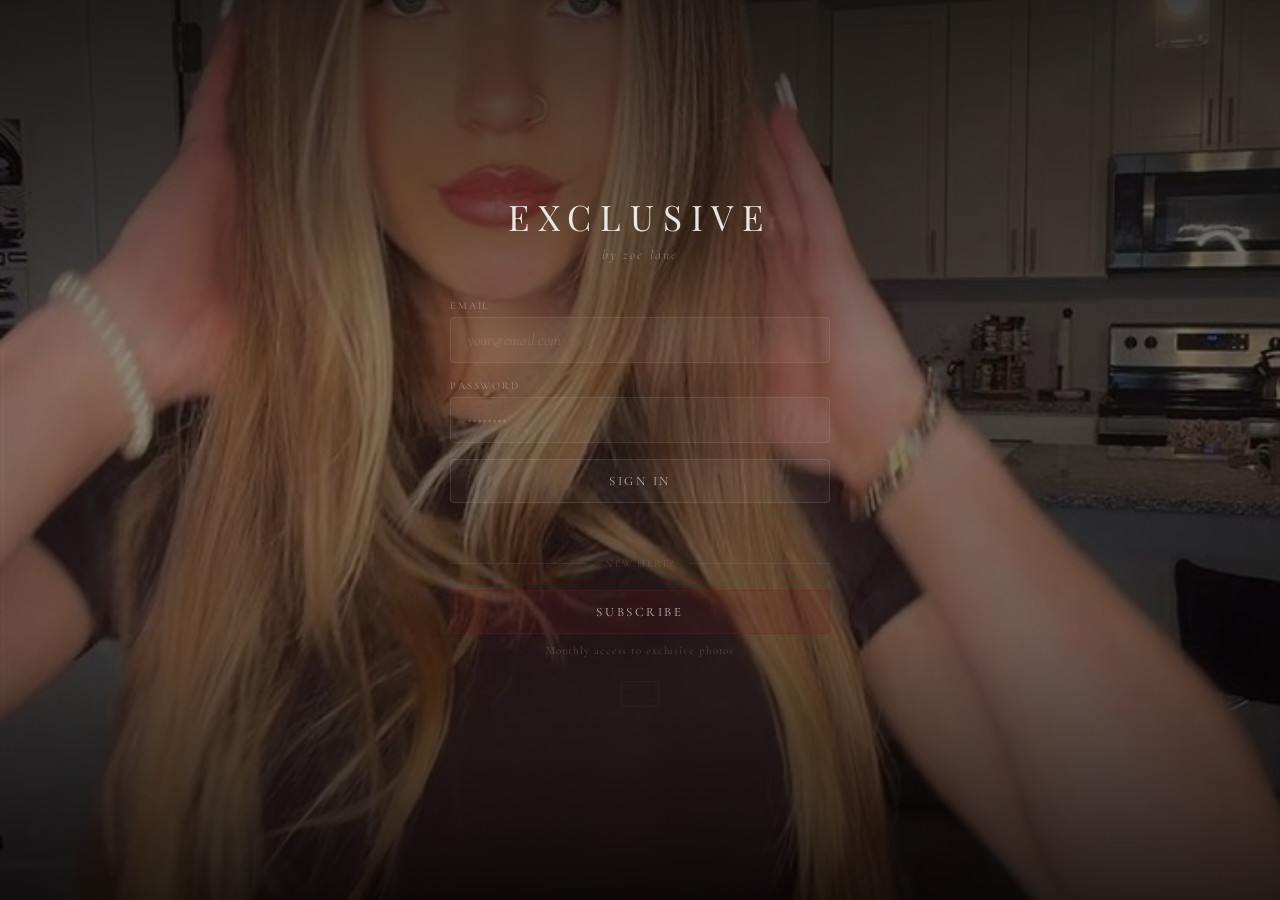
==== account.html @ 6de3ba92 "Initial commit: exclusive photo/video subscription site" ====
<!DOCTYPE html>
<html lang="en">
<head>
  <meta charset="UTF-8">
  <meta name="viewport" content="width=device-width, initial-scale=1.0">
  <meta name="theme-color" content="#020000">
  <title>Account · Zoe Lane Exclusive</title>
  <link rel="stylesheet" href="assets/css/styles.css">
</head>
<body class="inner-page">

  <nav class="page-nav">
    <a class="nav-brand" href="gallery.html">Exclusive</a>
    <div class="nav-links">
      <a href="gallery.html">Photos</a>
      <a href="premium.html">Videos</a>
      <a class="active" href="account.html">Account</a>
      <a class="logout-link" href="#" onclick="logout(); return false;">Logout</a>
    </div>
  </nav>

  <main class="main">
    <h1 class="section-title">Account</h1>
    <p class="section-sub">manage your subscription</p>

    <div class="account-card">
      <h2>Membership</h2>

      <div class="account-row">
        <span class="account-label">Status</span>
        <span class="account-value" id="statusVal">Active</span>
      </div>

      <div class="account-row">
        <span class="account-label">Tier</span>
        <span id="tierVal"></span>
      </div>

      <div class="account-row">
        <span class="account-label">Access</span>
        <span class="account-value" id="accessVal"></span>
      </div>
    </div>

    <!-- Upgrade CTA for photo-only subs -->
    <div id="upgradeSection" style="text-align:center; margin-top:36px; display:none;">
      <button class="btn btn-accent btn-small" onclick="upgradeToPremium()">Upgrade to Premium</button>
      <p style="margin-top:8px; font-size:.7rem; color:rgba(255,255,255,.2);">Unlock exclusive video content</p>
    </div>

    <!-- Manage subscription -->
    <div style="text-align:center; margin-top:36px;">
      <button class="btn btn-small" onclick="manageSubscription()">Manage Subscription</button>
    </div>

    <!-- Danger zone -->
    <div style="text-align:center; margin-top:48px;">
      <button class="btn btn-small" style="color:rgba(120,25,35,.5); border-color:rgba(120,25,35,.15);" onclick="logout()">Sign Out</button>
    </div>
  </main>

  <footer class="site-footer">
    &copy; 2026 Zoe Lane · Exclusive
  </footer>

  <script src="assets/js/auth.js"></script>
  <script src="assets/js/stripe.js"></script>
  <script>
    if (!requireAuth()) throw new Error('Not authenticated');

    const tier = getUserTier();
    const tierEl = document.getElementById('tierVal');
    const accessEl = document.getElementById('accessVal');
    const upgradeSection = document.getElementById('upgradeSection');

    if (tier === 'admin') {
      tierEl.innerHTML = '<span class="tier-badge tier-premium">Admin</span>';
      accessEl.textContent = 'Photos + Videos (full access)';
    } else if (tier === 'premium') {
      tierEl.innerHTML = '<span class="tier-badge tier-premium">Premium</span>';
      accessEl.textContent = 'Photos + Videos';
    } else {
      tierEl.innerHTML = '<span class="tier-badge tier-photos">Photos</span>';
      accessEl.textContent = 'Exclusive Photos';
      upgradeSection.style.display = '';
    }
  </script>

</body>
</html>
---- assets/css/styles.css ----
/* ══════════════════════════════════════════
   ZOE LANE EXCLUSIVE – THEME
   Dark aesthetic · Icecap glow · Wine-red accents
   Matches art site styling
   ══════════════════════════════════════════ */
@import url('https://fonts.googleapis.com/css2?family=Cormorant+Garamond:ital,wght@0,300;0,400;1,300;1,400&family=Playfair+Display:ital,wght@0,400;0,700;1,400&display=swap');

/* ── Reset ───────────────────────────────── */
*, *::before, *::after { margin:0; padding:0; box-sizing:border-box; }
html { font-size:16px; scroll-behavior:smooth; -webkit-text-size-adjust:100%; }

/* ── Body / Background ───────────────────── */
body {
  font-family: 'Cormorant Garamond', Georgia, serif;
  background: #020000;
  color: #fff;
  min-height: 100vh;
  overflow-x: hidden;
  -webkit-tap-highlight-color: transparent;
}

a { color: rgba(180,220,240,.5); text-decoration:none; transition:color .3s; }
a:hover { color: rgba(180,220,240,.8); }
img { display:block; max-width:100%; }

/* ══════════════════════════════════════════
   LOGIN PAGE
   ══════════════════════════════════════════ */

/* ── Slideshow background ─────────────────── */
.login-bg {
  position: fixed;
  inset: 0;
  z-index: 0;
}
.login-bg img {
  position: absolute;
  inset: 0;
  width: 100%;
  height: 100%;
  object-fit: cover;
  opacity: 0;
  transition: opacity 1.8s ease;
}
.login-bg img.active { opacity: 1; }

/* Dark overlay */
.login-overlay {
  position: fixed;
  inset: 0;
  z-index: 1;
  background:
    linear-gradient(180deg,
      rgba(2,0,0,.75) 0%,
      rgba(2,0,0,.45) 40%,
      rgba(2,0,0,.55) 70%,
      rgba(2,0,0,.85) 100%),
    radial-gradient(800px 400px at 50% -60px,
      rgba(180,220,240,.06) 0%,
      transparent 60%);
}

/* ── Login card ──────────────────────────── */
.login-wrap {
  position: relative;
  z-index: 2;
  display: flex;
  flex-direction: column;
  align-items: center;
  justify-content: center;
  min-height: 100vh;
  padding: 24px;
}

.login-card {
  width: 100%;
  max-width: 380px;
  text-align: center;
}

.login-card h1 {
  font-family: 'Playfair Display', serif;
  font-size: 2.2rem;
  font-weight: 400;
  letter-spacing: .25em;
  text-transform: uppercase;
  color: rgba(255,255,255,.88);
  margin-bottom: 6px;
}

.login-card .tagline {
  font-size: .85rem;
  letter-spacing: .15em;
  color: rgba(255,255,255,.3);
  margin-bottom: 36px;
  text-transform: lowercase;
  font-style: italic;
}

.login-form {
  display: flex;
  flex-direction: column;
  gap: 16px;
  margin-bottom: 20px;
}

.login-form label {
  display: block;
  font-size: .65rem;
  letter-spacing: .18em;
  text-transform: uppercase;
  color: rgba(255,255,255,.35);
  margin-bottom: 5px;
  text-align: left;
}

.login-form input {
  width: 100%;
  padding: 12px 16px;
  font-family: 'Cormorant Garamond', Georgia, serif;
  font-size: 1rem;
  color: rgba(255,255,255,.85);
  background: rgba(255,255,255,.04);
  border: 1px solid rgba(255,255,255,.08);
  border-radius: 4px;
  outline: none;
  transition: border-color .3s, background .3s;
}
.login-form input:focus {
  border-color: rgba(180,220,240,.25);
  background: rgba(255,255,255,.07);
}
.login-form input::placeholder {
  color: rgba(255,255,255,.15);
  font-style: italic;
}

.btn {
  display: inline-block;
  padding: 13px 40px;
  font-family: 'Cormorant Garamond', Georgia, serif;
  font-size: .8rem;
  letter-spacing: .2em;
  text-transform: uppercase;
  color: rgba(255,255,255,.65);
  background: rgba(255,255,255,.04);
  border: 1px solid rgba(255,255,255,.1);
  border-radius: 4px;
  cursor: pointer;
  transition: all .3s;
  text-align: center;
  width: 100%;
}
.btn:hover {
  color: #fff;
  background: rgba(180,220,240,.08);
  border-color: rgba(180,220,240,.2);
}
.btn:active { opacity:.7; }

.btn-accent {
  background: rgba(120,25,35,.15);
  border-color: rgba(120,25,35,.3);
  color: rgba(255,255,255,.7);
}
.btn-accent:hover {
  background: rgba(120,25,35,.25);
  border-color: rgba(120,25,35,.5);
  color: #fff;
}

.btn-small {
  padding: 8px 20px;
  font-size: .7rem;
  width: auto;
}

.login-divider {
  display: flex;
  align-items: center;
  gap: 14px;
  margin: 20px 0;
  color: rgba(255,255,255,.15);
  font-size: .65rem;
  letter-spacing: .15em;
  text-transform: uppercase;
}
.login-divider::before,
.login-divider::after {
  content: '';
  flex: 1;
  height: 1px;
  background: rgba(255,255,255,.07);
}

.admin-btn {
  margin-top: 24px;
  font-size: .6rem;
  letter-spacing: .12em;
  color: rgba(255,255,255,.1);
  background: transparent;
  border: 1px solid rgba(255,255,255,.03);
  padding: 6px 16px;
  cursor: pointer;
  transition: all .3s;
  font-family: 'Cormorant Garamond', Georgia, serif;
  text-transform: uppercase;
  border-radius: 3px;
}
.admin-btn:hover {
  color: rgba(255,255,255,.25);
  border-color: rgba(255,255,255,.08);
}

.login-error {
  color: rgba(180,60,60,.8);
  font-size: .75rem;
  letter-spacing: .08em;
  min-height: 1.2em;
  margin-top: 4px;
}

/* ══════════════════════════════════════════
   INNER PAGES – NAV
   ══════════════════════════════════════════ */
.page-nav {
  display: flex;
  align-items: center;
  justify-content: space-between;
  padding: 20px 32px;
  border-bottom: 1px solid rgba(255,255,255,.05);
}
.nav-brand {
  font-family: 'Playfair Display', serif;
  font-size: 1.1rem;
  letter-spacing: .2em;
  text-transform: uppercase;
  color: rgba(255,255,255,.7) !important;
}
.nav-links {
  display: flex;
  gap: 24px;
  align-items: center;
}
.nav-links a {
  font-size: .7rem;
  letter-spacing: .15em;
  text-transform: uppercase;
  color: rgba(255,255,255,.35);
}
.nav-links a:hover,
.nav-links a.active { color: rgba(255,255,255,.7); }
.nav-links .logout-link { color: rgba(120,25,35,.5); }
.nav-links .logout-link:hover { color: rgba(120,25,35,.8); }

/* ══════════════════════════════════════════
   INNER BACKGROUND (no slideshow)
   ══════════════════════════════════════════ */
.inner-page body,
body.inner-page {
  background: #020000;
}
body.inner-page::before {
  content: '';
  position: fixed;
  inset: 0;
  z-index: -2;
  background: #020000;
}
body.inner-page::after {
  content: '';
  position: fixed;
  inset: 0;
  z-index: -1;
  pointer-events: none;
  background:
    radial-gradient(800px 400px at 50% -60px,
      rgba(180,220,240,.06) 0%,
      transparent 60%),
    radial-gradient(500px 250px at 50% 105%,
      rgba(120,25,35,.06) 0%,
      transparent 60%);
}

/* ══════════════════════════════════════════
   MAIN CONTENT AREA
   ══════════════════════════════════════════ */
.main {
  max-width: 1100px;
  margin: 0 auto;
  padding: 48px 24px 80px;
}

.section-title {
  font-family: 'Playfair Display', serif;
  font-size: 1.6rem;
  font-weight: 400;
  letter-spacing: .3em;
  text-transform: uppercase;
  color: rgba(255,255,255,.85);
  text-align: center;
  margin-bottom: 8px;
}
.section-sub {
  text-align: center;
  font-size: .8rem;
  color: rgba(255,255,255,.25);
  letter-spacing: .1em;
  font-style: italic;
  margin-bottom: 48px;
}

/* ── Photo Grid ──────────────────────────── */
.photo-grid {
  display: grid;
  grid-template-columns: repeat(auto-fill, minmax(260px, 1fr));
  gap: 18px;
  margin-bottom: 60px;
}
.photo-card {
  position: relative;
  aspect-ratio: 3/4;
  border-radius: 6px;
  overflow: hidden;
  background: rgba(255,255,255,.03);
  border: 1px solid rgba(255,255,255,.05);
  cursor: pointer;
  transition: transform .3s, box-shadow .3s;
}
.photo-card:hover {
  transform: translateY(-3px);
  box-shadow: 0 8px 30px rgba(0,0,0,.4);
}
.photo-card img {
  width: 100%;
  height: 100%;
  object-fit: cover;
}
.photo-card .placeholder {
  width: 100%;
  height: 100%;
  display: flex;
  align-items: center;
  justify-content: center;
  color: rgba(255,255,255,.08);
  font-size: .7rem;
  letter-spacing: .15em;
  text-transform: uppercase;
}
.photo-card .photo-date {
  position: absolute;
  bottom: 0;
  left: 0;
  right: 0;
  padding: 24px 14px 12px;
  background: linear-gradient(transparent, rgba(0,0,0,.7));
  font-size: .65rem;
  letter-spacing: .12em;
  color: rgba(255,255,255,.4);
  text-transform: uppercase;
}

/* ── Photo Lightbox ──────────────────────── */
.lightbox {
  display: none;
  position: fixed;
  inset: 0;
  z-index: 1000;
  background: rgba(0,0,0,.92);
  align-items: center;
  justify-content: center;
  cursor: pointer;
}
.lightbox.active { display: flex; }
.lightbox img {
  max-width: 90vw;
  max-height: 90vh;
  border-radius: 4px;
}
.lightbox-close {
  position: absolute;
  top: 20px;
  right: 24px;
  font-size: 1.5rem;
  color: rgba(255,255,255,.4);
  cursor: pointer;
  background: none;
  border: none;
  font-family: inherit;
  transition: color .3s;
}
.lightbox-close:hover { color: rgba(255,255,255,.7); }

/* ── Video Grid ──────────────────────────── */
.video-grid {
  display: grid;
  grid-template-columns: repeat(auto-fill, minmax(300px, 1fr));
  gap: 20px;
  margin-bottom: 60px;
}
.video-card {
  position: relative;
  aspect-ratio: 16/9;
  border-radius: 6px;
  overflow: hidden;
  background: rgba(255,255,255,.03);
  border: 1px solid rgba(255,255,255,.05);
  cursor: pointer;
  transition: transform .3s, box-shadow .3s;
}
.video-card:hover {
  transform: translateY(-3px);
  box-shadow: 0 8px 30px rgba(0,0,0,.4);
}
.video-card .placeholder {
  width: 100%;
  height: 100%;
  display: flex;
  flex-direction: column;
  align-items: center;
  justify-content: center;
  gap: 8px;
  color: rgba(255,255,255,.08);
  font-size: .7rem;
  letter-spacing: .15em;
  text-transform: uppercase;
}
.video-card .play-icon {
  font-size: 2rem;
  color: rgba(255,255,255,.1);
}
.video-card video {
  width: 100%;
  height: 100%;
  object-fit: cover;
}

/* ── Upgrade Banner ──────────────────────── */
.upgrade-banner {
  text-align: center;
  padding: 40px 24px;
  margin: 40px 0;
  border: 1px solid rgba(120,25,35,.15);
  border-radius: 8px;
  background: rgba(120,25,35,.04);
}
.upgrade-banner h2 {
  font-family: 'Playfair Display', serif;
  font-size: 1.3rem;
  font-weight: 400;
  letter-spacing: .25em;
  text-transform: uppercase;
  color: rgba(255,255,255,.7);
  margin-bottom: 10px;
}
.upgrade-banner p {
  font-size: .8rem;
  color: rgba(255,255,255,.3);
  margin-bottom: 24px;
  letter-spacing: .06em;
}
.price {
  font-family: 'Playfair Display', serif;
  font-size: 2rem;
  color: rgba(255,255,255,.8);
  margin-bottom: 4px;
}
.price-period {
  font-size: .7rem;
  color: rgba(255,255,255,.25);
  letter-spacing: .1em;
  margin-bottom: 24px;
}

/* ── Locked overlay ──────────────────────── */
.locked-overlay {
  position: absolute;
  inset: 0;
  background: rgba(2,0,0,.7);
  backdrop-filter: blur(8px);
  display: flex;
  align-items: center;
  justify-content: center;
  border-radius: 6px;
}
.lock-icon {
  font-size: 1.4rem;
  color: rgba(255,255,255,.12);
}

/* ── Account Page ────────────────────────── */
.account-card {
  max-width: 500px;
  margin: 0 auto;
  padding: 40px;
  border: 1px solid rgba(255,255,255,.05);
  border-radius: 8px;
  background: rgba(255,255,255,.02);
}
.account-card h2 {
  font-family: 'Playfair Display', serif;
  font-size: 1.2rem;
  font-weight: 400;
  letter-spacing: .2em;
  text-transform: uppercase;
  color: rgba(255,255,255,.7);
  margin-bottom: 24px;
}
.account-row {
  display: flex;
  justify-content: space-between;
  align-items: center;
  padding: 14px 0;
  border-bottom: 1px solid rgba(255,255,255,.04);
}
.account-row:last-child { border-bottom: none; }
.account-label {
  font-size: .65rem;
  letter-spacing: .15em;
  text-transform: uppercase;
  color: rgba(255,255,255,.3);
}
.account-value {
  font-size: .9rem;
  color: rgba(255,255,255,.7);
}
.tier-badge {
  display: inline-block;
  padding: 4px 12px;
  border-radius: 3px;
  font-size: .6rem;
  letter-spacing: .15em;
  text-transform: uppercase;
}
.tier-photos {
  background: rgba(180,220,240,.08);
  border: 1px solid rgba(180,220,240,.15);
  color: rgba(180,220,240,.7);
}
.tier-premium {
  background: rgba(120,25,35,.12);
  border: 1px solid rgba(120,25,35,.25);
  color: rgba(200,160,140,.7);
}

/* ── Toast notification ──────────────────── */
.toast {
  position: fixed;
  bottom: 24px;
  left: 50%;
  transform: translateX(-50%) translateY(80px);
  padding: 12px 28px;
  background: rgba(20,20,20,.95);
  border: 1px solid rgba(255,255,255,.08);
  border-radius: 6px;
  font-size: .75rem;
  letter-spacing: .08em;
  color: rgba(255,255,255,.6);
  z-index: 2000;
  transition: transform .4s ease;
  pointer-events: none;
}
.toast.show { transform: translateX(-50%) translateY(0); }

/* ══════════════════════════════════════════
   FOOTER
   ══════════════════════════════════════════ */
.site-footer {
  text-align: center;
  padding: 24px;
  border-top: 1px solid rgba(255,255,255,.04);
  font-size: .65rem;
  letter-spacing: .1em;
  color: rgba(255,255,255,.15);
}

/* ══════════════════════════════════════════
   RESPONSIVE
   ══════════════════════════════════════════ */
@media (max-width: 600px) {
  .login-card h1 { font-size: 1.6rem; letter-spacing: .18em; }
  .page-nav { padding: 14px 16px; }
  .nav-links { gap: 14px; }
  .nav-links a { font-size: .6rem; }
  .main { padding: 32px 16px 60px; }
  .section-title { font-size: 1.2rem; letter-spacing: .2em; }
  .photo-grid { grid-template-columns: repeat(auto-fill, minmax(160px, 1fr)); gap: 10px; }
  .video-grid { grid-template-columns: 1fr; }
  .account-card { padding: 24px 16px; }
}
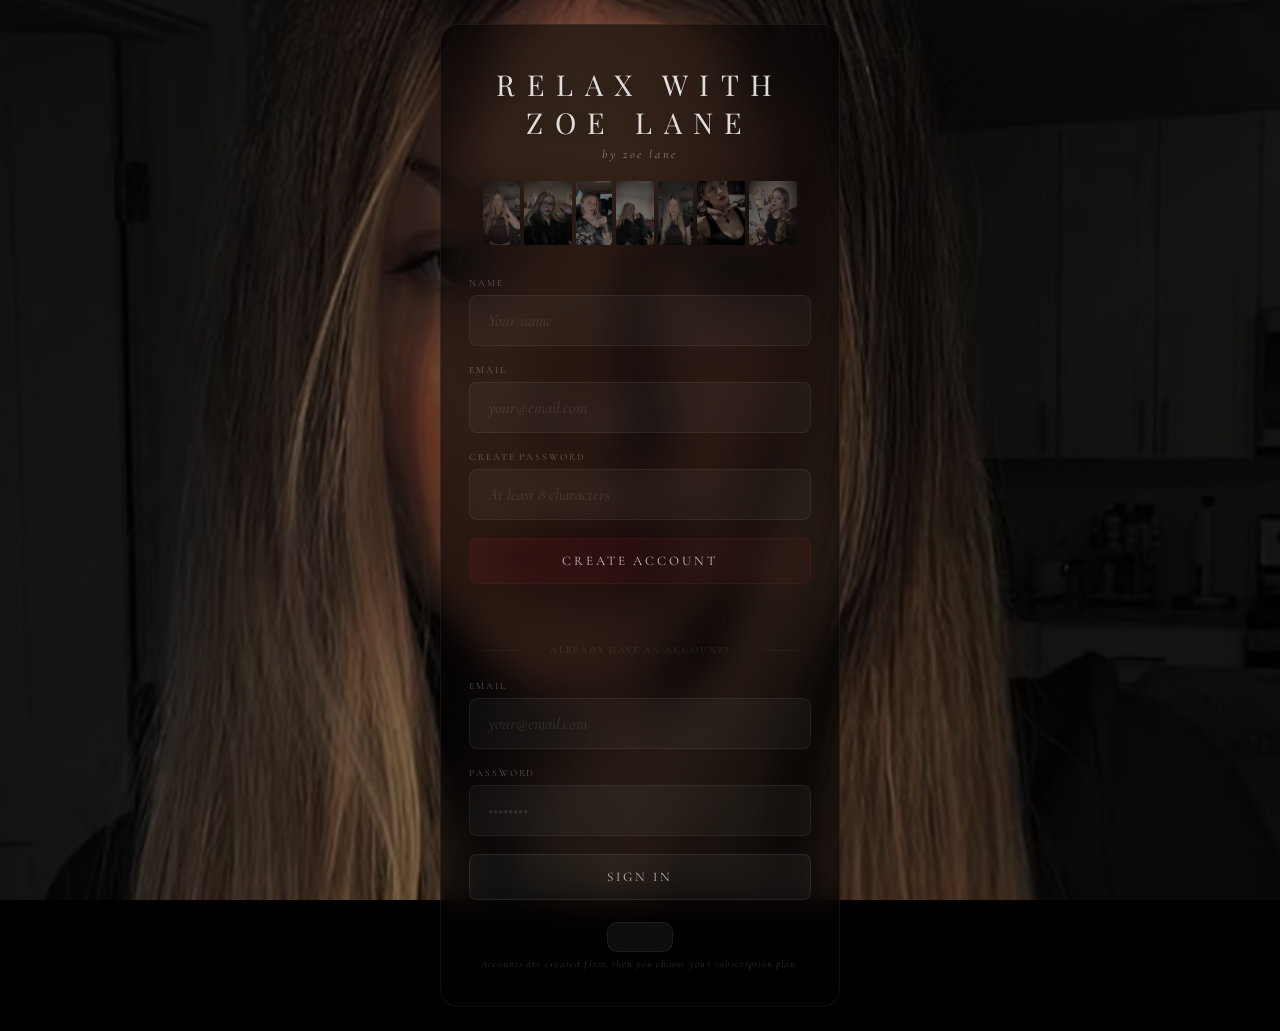
==== commit 7b10c062: "Cloudflare-ready content and routing updates" ====
--- a/account.html
+++ b/account.html
@@ -4,13 +4,13 @@
   <meta charset="UTF-8">
   <meta name="viewport" content="width=device-width, initial-scale=1.0">
   <meta name="theme-color" content="#020000">
-  <title>Account · Zoe Lane Exclusive</title>
+  <title>Account · Relax with Zoe Lane</title>
   <link rel="stylesheet" href="assets/css/styles.css">
 </head>
 <body class="inner-page">
 
   <nav class="page-nav">
-    <a class="nav-brand" href="gallery.html">Exclusive</a>
+    <a class="nav-brand" href="gallery.html">Relax with Zoe Lane</a>
     <div class="nav-links">
       <a href="gallery.html">Photos</a>
       <a href="premium.html">Videos</a>
@@ -44,8 +44,8 @@
 
     <!-- Upgrade CTA for photo-only subs -->
     <div id="upgradeSection" style="text-align:center; margin-top:36px; display:none;">
-      <button class="btn btn-accent btn-small" onclick="upgradeToPremium()">Upgrade to Premium</button>
-      <p style="margin-top:8px; font-size:.7rem; color:rgba(255,255,255,.2);">Unlock exclusive video content</p>
+      <button class="btn btn-accent btn-small" onclick="upgradeToSuperfan()">Upgrade to Superfan</button>
+      <p style="margin-top:8px; font-size:.7rem; color:rgba(255,255,255,.2);">Unlock videos with Superfan access.</p>
     </div>
 
     <!-- Manage subscription -->
@@ -60,30 +60,30 @@
   </main>
 
   <footer class="site-footer">
-    &copy; 2026 Zoe Lane · Exclusive
+    &copy; 2026 Relax with Zoe Lane
   </footer>
 
   <script src="assets/js/auth.js"></script>
   <script src="assets/js/stripe.js"></script>
   <script>
-    if (!requireAuth()) throw new Error('Not authenticated');
+    (async function() {
+    const ok = await requireAuth({ minTier: 'fan' });
+    if (!ok) return;
 
     const tier = getUserTier();
     const tierEl = document.getElementById('tierVal');
     const accessEl = document.getElementById('accessVal');
     const upgradeSection = document.getElementById('upgradeSection');
 
-    if (tier === 'admin') {
-      tierEl.innerHTML = '<span class="tier-badge tier-premium">Admin</span>';
-      accessEl.textContent = 'Photos + Videos (full access)';
-    } else if (tier === 'premium') {
-      tierEl.innerHTML = '<span class="tier-badge tier-premium">Premium</span>';
+    if (tier === 'superfan') {
+      tierEl.innerHTML = '<span class="tier-badge tier-premium">Superfan</span>';
       accessEl.textContent = 'Photos + Videos';
     } else {
-      tierEl.innerHTML = '<span class="tier-badge tier-photos">Photos</span>';
-      accessEl.textContent = 'Exclusive Photos';
+      tierEl.innerHTML = '<span class="tier-badge tier-photos">Fan</span>';
+      accessEl.textContent = 'Photos';
       upgradeSection.style.display = '';
     }
+    })();
   </script>
 
 </body>
--- a/assets/css/styles.css
+++ b/assets/css/styles.css
@@ -1,7 +1,6 @@
 /* ══════════════════════════════════════════
-   ZOE LANE EXCLUSIVE – THEME
-   Dark aesthetic · Icecap glow · Wine-red accents
-   Matches art site styling
+   ZOE LANE EXCLUSIVE – PREMIUM THEME
+   Dark aesthetic · Glass · Cinematic
    ══════════════════════════════════════════ */
 @import url('https://fonts.googleapis.com/css2?family=Cormorant+Garamond:ital,wght@0,300;0,400;1,300;1,400&family=Playfair+Display:ital,wght@0,400;0,700;1,400&display=swap');
 
@@ -9,7 +8,7 @@
 *, *::before, *::after { margin:0; padding:0; box-sizing:border-box; }
 html { font-size:16px; scroll-behavior:smooth; -webkit-text-size-adjust:100%; }
 
-/* ── Body / Background ───────────────────── */
+/* ── Body ────────────────────────────────── */
 body {
   font-family: 'Cormorant Garamond', Georgia, serif;
   background: #020000;
@@ -24,165 +23,206 @@
 img { display:block; max-width:100%; }
 
 /* ══════════════════════════════════════════
-   LOGIN PAGE
+   LOGIN PAGE – FIXED BG + CENTERED CARD
    ══════════════════════════════════════════ */
 
-/* ── Slideshow background ─────────────────── */
+/* ── Fixed background image ──────────────── */
 .login-bg {
   position: fixed;
   inset: 0;
   z-index: 0;
 }
 .login-bg img {
-  position: absolute;
-  inset: 0;
   width: 100%;
   height: 100%;
   object-fit: cover;
-  opacity: 0;
-  transition: opacity 1.8s ease;
-}
-.login-bg img.active { opacity: 1; }
-
-/* Dark overlay */
-.login-overlay {
-  position: fixed;
-  inset: 0;
+  object-position: 48% 25%;
+  filter: brightness(.55) saturate(.85);
+}
+
+/* ── Full-screen centered wrapper ────────── */
+.login-wrapper {
+  position: relative;
   z-index: 1;
-  background:
-    linear-gradient(180deg,
-      rgba(2,0,0,.75) 0%,
-      rgba(2,0,0,.45) 40%,
-      rgba(2,0,0,.55) 70%,
-      rgba(2,0,0,.85) 100%),
-    radial-gradient(800px 400px at 50% -60px,
-      rgba(180,220,240,.06) 0%,
-      transparent 60%);
+  min-height: 100vh;
+  min-height: 100dvh;
+  display: flex;
+  align-items: center;
+  justify-content: center;
+  padding: 24px 16px;
 }
 
 /* ── Login card ──────────────────────────── */
-.login-wrap {
-  position: relative;
-  z-index: 2;
-  display: flex;
-  flex-direction: column;
-  align-items: center;
-  justify-content: center;
-  min-height: 100vh;
-  padding: 24px;
-}
-
 .login-card {
   width: 100%;
-  max-width: 380px;
+  max-width: 400px;
   text-align: center;
-}
-
-.login-card h1 {
+  background: rgba(2, 0, 0, .55);
+  backdrop-filter: blur(18px) saturate(.9);
+  -webkit-backdrop-filter: blur(18px) saturate(.9);
+  border: 1px solid rgba(255,255,255,.06);
+  border-radius: 18px;
+  padding: 40px 28px 36px;
+}
+
+/* ── Title / subtitle ────────────────────── */
+.login-title {
   font-family: 'Playfair Display', serif;
-  font-size: 2.2rem;
+  font-size: 1.8rem;
   font-weight: 400;
-  letter-spacing: .25em;
-  text-transform: uppercase;
-  color: rgba(255,255,255,.88);
-  margin-bottom: 6px;
-}
-
-.login-card .tagline {
-  font-size: .85rem;
-  letter-spacing: .15em;
-  color: rgba(255,255,255,.3);
-  margin-bottom: 36px;
+  letter-spacing: .4em;
+  text-transform: uppercase;
+  color: rgba(255,255,255,.85);
+  text-shadow: 0 2px 20px rgba(0,0,0,.6);
+}
+.login-sub {
+  margin-top: 6px;
+  margin-bottom: 20px;
+  font-size: .75rem;
+  letter-spacing: .22em;
   text-transform: lowercase;
+  color: rgba(255,255,255,.45);
+  text-shadow: 0 1px 10px rgba(0,0,0,.5);
   font-style: italic;
 }
 
+/* ── Photo strip mosaic ──────────────────── */
+.photo-strip {
+  display: flex;
+  justify-content: center;
+  gap: 4px;
+  margin-bottom: 32px;
+  overflow: hidden;
+  border-radius: 6px;
+  height: 64px;
+  mask-image: linear-gradient(90deg, transparent, #000 10%, #000 90%, transparent);
+  -webkit-mask-image: linear-gradient(90deg, transparent, #000 10%, #000 90%, transparent);
+}
+.photo-strip img {
+  height: 100%;
+  width: auto;
+  object-fit: cover;
+  filter: brightness(.5) saturate(.6);
+  transition: filter .4s, transform .4s;
+  border-radius: 3px;
+  flex-shrink: 0;
+}
+.photo-strip img:hover {
+  filter: brightness(.8) saturate(1);
+  transform: scale(1.05);
+}
+
+/* ── Form styles ─────────────────────────── */
 .login-form {
   display: flex;
   flex-direction: column;
-  gap: 16px;
+  gap: 18px;
   margin-bottom: 20px;
+}
+
+.form-field {
+  position: relative;
 }
 
 .login-form label {
   display: block;
-  font-size: .65rem;
-  letter-spacing: .18em;
-  text-transform: uppercase;
-  color: rgba(255,255,255,.35);
-  margin-bottom: 5px;
+  font-size: .6rem;
+  letter-spacing: .2em;
+  text-transform: uppercase;
+  color: rgba(255,255,255,.3);
+  margin-bottom: 6px;
   text-align: left;
 }
 
 .login-form input {
   width: 100%;
-  padding: 12px 16px;
+  padding: 14px 18px;
   font-family: 'Cormorant Garamond', Georgia, serif;
-  font-size: 1rem;
-  color: rgba(255,255,255,.85);
+  font-size: 1.05rem;
+  color: rgba(255,255,255,.88);
+  background: rgba(255,255,255,.03);
+  border: 1px solid rgba(255,255,255,.06);
+  border-radius: 8px;
+  outline: none;
+  transition: border-color .4s, background .4s, box-shadow .4s;
+}
+.login-form input:focus {
+  border-color: rgba(180,220,240,.2);
+  background: rgba(255,255,255,.05);
+  box-shadow: 0 0 20px rgba(180,220,240,.04);
+}
+.login-form input::placeholder {
+  color: rgba(255,255,255,.12);
+  font-style: italic;
+}
+
+/* ── Buttons ─────────────────────────────── */
+.btn {
+  display: inline-block;
+  padding: 14px 40px;
+  font-family: 'Cormorant Garamond', Georgia, serif;
+  font-size: .82rem;
+  letter-spacing: .22em;
+  text-transform: uppercase;
+  color: rgba(255,255,255,.7);
   background: rgba(255,255,255,.04);
   border: 1px solid rgba(255,255,255,.08);
-  border-radius: 4px;
-  outline: none;
-  transition: border-color .3s, background .3s;
-}
-.login-form input:focus {
-  border-color: rgba(180,220,240,.25);
-  background: rgba(255,255,255,.07);
-}
-.login-form input::placeholder {
-  color: rgba(255,255,255,.15);
-  font-style: italic;
-}
-
-.btn {
-  display: inline-block;
-  padding: 13px 40px;
-  font-family: 'Cormorant Garamond', Georgia, serif;
-  font-size: .8rem;
-  letter-spacing: .2em;
-  text-transform: uppercase;
-  color: rgba(255,255,255,.65);
-  background: rgba(255,255,255,.04);
-  border: 1px solid rgba(255,255,255,.1);
-  border-radius: 4px;
+  border-radius: 8px;
   cursor: pointer;
-  transition: all .3s;
+  transition: all .4s;
   text-align: center;
   width: 100%;
+  position: relative;
+  overflow: hidden;
+}
+.btn::after {
+  content: '';
+  position: absolute;
+  inset: 0;
+  background: linear-gradient(135deg, rgba(180,220,240,.06), transparent 50%);
+  opacity: 0;
+  transition: opacity .4s;
 }
 .btn:hover {
   color: #fff;
-  background: rgba(180,220,240,.08);
-  border-color: rgba(180,220,240,.2);
-}
-.btn:active { opacity:.7; }
+  background: rgba(255,255,255,.06);
+  border-color: rgba(180,220,240,.18);
+  box-shadow: 0 4px 20px rgba(180,220,240,.06);
+  transform: translateY(-1px);
+}
+.btn:hover::after { opacity: 1; }
+.btn:active { transform: translateY(0); opacity:.8; }
 
 .btn-accent {
-  background: rgba(120,25,35,.15);
-  border-color: rgba(120,25,35,.3);
-  color: rgba(255,255,255,.7);
+  background: linear-gradient(135deg, rgba(120,25,35,.2), rgba(120,25,35,.1));
+  border-color: rgba(120,25,35,.25);
+  color: rgba(255,255,255,.75);
+}
+.btn-accent::after {
+  background: linear-gradient(135deg, rgba(120,25,35,.12), transparent 50%);
 }
 .btn-accent:hover {
-  background: rgba(120,25,35,.25);
-  border-color: rgba(120,25,35,.5);
+  background: linear-gradient(135deg, rgba(120,25,35,.3), rgba(120,25,35,.15));
+  border-color: rgba(120,25,35,.4);
+  box-shadow: 0 4px 20px rgba(120,25,35,.1);
   color: #fff;
 }
 
 .btn-small {
-  padding: 8px 20px;
+  padding: 10px 24px;
   font-size: .7rem;
   width: auto;
 }
 
+/* ── Divider ─────────────────────────────── */
 .login-divider {
   display: flex;
   align-items: center;
-  gap: 14px;
-  margin: 20px 0;
-  color: rgba(255,255,255,.15);
-  font-size: .65rem;
-  letter-spacing: .15em;
+  gap: 16px;
+  margin: 24px 0;
+  color: rgba(255,255,255,.12);
+  font-size: .6rem;
+  letter-spacing: .18em;
   text-transform: uppercase;
 }
 .login-divider::before,
@@ -190,30 +230,31 @@
   content: '';
   flex: 1;
   height: 1px;
-  background: rgba(255,255,255,.07);
-}
-
+  background: linear-gradient(90deg, transparent, rgba(255,255,255,.06), transparent);
+}
+
+/* ── Admin button (nearly invisible) ─────── */
 .admin-btn {
-  margin-top: 24px;
-  font-size: .6rem;
-  letter-spacing: .12em;
-  color: rgba(255,255,255,.1);
-  background: transparent;
-  border: 1px solid rgba(255,255,255,.03);
-  padding: 6px 16px;
+  margin-top: 28px;
+  font-size: 1.1rem;
+  color: rgba(255,255,255,.25);
+  background: rgba(255,255,255,.04);
+  border: 1px solid rgba(255,255,255,.08);
+  padding: 10px 20px;
+  border-radius: 50%;
   cursor: pointer;
-  transition: all .3s;
+  transition: color .3s, background .3s, border-color .3s;
   font-family: 'Cormorant Garamond', Georgia, serif;
-  text-transform: uppercase;
-  border-radius: 3px;
+  line-height: 1;
 }
 .admin-btn:hover {
-  color: rgba(255,255,255,.25);
-  border-color: rgba(255,255,255,.08);
+  color: rgba(255,255,255,.5);
+  background: rgba(255,255,255,.06);
+  border-color: rgba(255,255,255,.15);
 }
 
 .login-error {
-  color: rgba(180,60,60,.8);
+  color: rgba(180,60,60,.7);
   font-size: .75rem;
   letter-spacing: .08em;
   min-height: 1.2em;
@@ -227,45 +268,66 @@
   display: flex;
   align-items: center;
   justify-content: space-between;
-  padding: 20px 32px;
-  border-bottom: 1px solid rgba(255,255,255,.05);
+  padding: 22px 36px;
+  border-bottom: 1px solid rgba(255,255,255,.04);
+  background: rgba(2,0,0,.6);
+  backdrop-filter: blur(12px);
+  -webkit-backdrop-filter: blur(12px);
+  position: sticky;
+  top: 0;
+  z-index: 100;
 }
 .nav-brand {
   font-family: 'Playfair Display', serif;
-  font-size: 1.1rem;
-  letter-spacing: .2em;
+  font-size: 1.05rem;
+  letter-spacing: .22em;
   text-transform: uppercase;
   color: rgba(255,255,255,.7) !important;
 }
 .nav-links {
   display: flex;
-  gap: 24px;
+  gap: 28px;
   align-items: center;
 }
 .nav-links a {
-  font-size: .7rem;
-  letter-spacing: .15em;
-  text-transform: uppercase;
-  color: rgba(255,255,255,.35);
-}
+  font-size: .65rem;
+  letter-spacing: .16em;
+  text-transform: uppercase;
+  color: rgba(255,255,255,.3);
+  transition: color .3s;
+  position: relative;
+}
+.nav-links a::after {
+  content: '';
+  position: absolute;
+  bottom: -4px;
+  left: 0;
+  width: 0;
+  height: 1px;
+  background: rgba(180,220,240,.4);
+  transition: width .3s;
+}
+.nav-links a:hover::after,
+.nav-links a.active::after { width: 100%; }
 .nav-links a:hover,
-.nav-links a.active { color: rgba(255,255,255,.7); }
-.nav-links .logout-link { color: rgba(120,25,35,.5); }
-.nav-links .logout-link:hover { color: rgba(120,25,35,.8); }
+.nav-links a.active { color: rgba(255,255,255,.75); }
+.nav-links .logout-link { color: rgba(120,25,35,.45); }
+.nav-links .logout-link:hover { color: rgba(120,25,35,.7); }
+.nav-links .logout-link::after { background: rgba(120,25,35,.4); }
 
 /* ══════════════════════════════════════════
-   INNER BACKGROUND (no slideshow)
+   INNER PAGE BACKGROUND
    ══════════════════════════════════════════ */
-.inner-page body,
-body.inner-page {
-  background: #020000;
-}
+body.inner-page { background: #020000; }
 body.inner-page::before {
   content: '';
   position: fixed;
   inset: 0;
   z-index: -2;
-  background: #020000;
+  background:
+    radial-gradient(ellipse 1200px 600px at 50% 20%,
+      rgba(10,8,12,1) 0%,
+      #020000 70%);
 }
 body.inner-page::after {
   content: '';
@@ -274,143 +336,170 @@
   z-index: -1;
   pointer-events: none;
   background:
-    radial-gradient(800px 400px at 50% -60px,
-      rgba(180,220,240,.06) 0%,
-      transparent 60%),
-    radial-gradient(500px 250px at 50% 105%,
-      rgba(120,25,35,.06) 0%,
+    radial-gradient(ellipse 800px 350px at 50% -40px,
+      rgba(180,220,240,.05) 0%,
+      transparent 70%),
+    radial-gradient(ellipse 500px 250px at 50% 110%,
+      rgba(120,25,35,.04) 0%,
+      transparent 70%),
+    radial-gradient(ellipse 400px 400px at 80% 30%,
+      rgba(180,220,240,.015) 0%,
       transparent 60%);
 }
 
 /* ══════════════════════════════════════════
-   MAIN CONTENT AREA
+   MAIN CONTENT
    ══════════════════════════════════════════ */
 .main {
   max-width: 1100px;
   margin: 0 auto;
-  padding: 48px 24px 80px;
+  padding: 56px 24px 80px;
+  animation: fade-in .6s ease-out;
+}
+@keyframes fade-in {
+  from { opacity: 0; transform: translateY(12px); }
+  to   { opacity: 1; transform: translateY(0); }
 }
 
 .section-title {
   font-family: 'Playfair Display', serif;
-  font-size: 1.6rem;
+  font-size: 1.8rem;
   font-weight: 400;
-  letter-spacing: .3em;
-  text-transform: uppercase;
-  color: rgba(255,255,255,.85);
+  letter-spacing: .35em;
+  text-transform: uppercase;
+  color: rgba(255,255,255,.88);
   text-align: center;
   margin-bottom: 8px;
 }
 .section-sub {
   text-align: center;
   font-size: .8rem;
-  color: rgba(255,255,255,.25);
-  letter-spacing: .1em;
+  color: rgba(255,255,255,.22);
+  letter-spacing: .12em;
   font-style: italic;
-  margin-bottom: 48px;
+  margin-bottom: 52px;
 }
 
 /* ── Photo Grid ──────────────────────────── */
 .photo-grid {
   display: grid;
-  grid-template-columns: repeat(auto-fill, minmax(260px, 1fr));
-  gap: 18px;
+  grid-template-columns: repeat(auto-fill, minmax(250px, 1fr));
+  gap: 16px;
   margin-bottom: 60px;
 }
 .photo-card {
   position: relative;
   aspect-ratio: 3/4;
-  border-radius: 6px;
+  border-radius: 10px;
   overflow: hidden;
-  background: rgba(255,255,255,.03);
-  border: 1px solid rgba(255,255,255,.05);
+  background: rgba(255,255,255,.02);
+  border: 1px solid rgba(255,255,255,.04);
   cursor: pointer;
-  transition: transform .3s, box-shadow .3s;
+  transition: transform .4s ease, box-shadow .4s ease;
 }
 .photo-card:hover {
-  transform: translateY(-3px);
-  box-shadow: 0 8px 30px rgba(0,0,0,.4);
+  transform: translateY(-4px) scale(1.01);
+  box-shadow: 0 12px 40px rgba(0,0,0,.5), 0 0 40px rgba(180,220,240,.03);
 }
 .photo-card img {
   width: 100%;
   height: 100%;
   object-fit: cover;
-}
+  transition: transform .6s ease;
+}
+.photo-card:hover img { transform: scale(1.04); }
+
+/* Shimmer placeholder */
 .photo-card .placeholder {
   width: 100%;
   height: 100%;
   display: flex;
   align-items: center;
   justify-content: center;
-  color: rgba(255,255,255,.08);
+  color: rgba(255,255,255,.06);
   font-size: .7rem;
   letter-spacing: .15em;
   text-transform: uppercase;
-}
+  background: linear-gradient(135deg, rgba(255,255,255,.02) 0%, rgba(255,255,255,.04) 50%, rgba(255,255,255,.02) 100%);
+  background-size: 300% 300%;
+  animation: shimmer 4s ease infinite;
+}
+@keyframes shimmer {
+  0%   { background-position: 100% 100%; }
+  50%  { background-position: 0% 0%; }
+  100% { background-position: 100% 100%; }
+}
+
 .photo-card .photo-date {
   position: absolute;
   bottom: 0;
   left: 0;
   right: 0;
-  padding: 24px 14px 12px;
-  background: linear-gradient(transparent, rgba(0,0,0,.7));
-  font-size: .65rem;
-  letter-spacing: .12em;
-  color: rgba(255,255,255,.4);
-  text-transform: uppercase;
-}
-
-/* ── Photo Lightbox ──────────────────────── */
+  padding: 28px 16px 14px;
+  background: linear-gradient(transparent, rgba(0,0,0,.75));
+  font-size: .6rem;
+  letter-spacing: .14em;
+  color: rgba(255,255,255,.35);
+  text-transform: uppercase;
+}
+
+/* ── Lightbox ────────────────────────────── */
 .lightbox {
   display: none;
   position: fixed;
   inset: 0;
   z-index: 1000;
-  background: rgba(0,0,0,.92);
+  background: rgba(0,0,0,.95);
   align-items: center;
   justify-content: center;
   cursor: pointer;
-}
-.lightbox.active { display: flex; }
+  backdrop-filter: blur(4px);
+}
+.lightbox.active {
+  display: flex;
+  animation: lb-in .3s ease;
+}
+@keyframes lb-in { from { opacity:0; } to { opacity:1; } }
 .lightbox img {
   max-width: 90vw;
-  max-height: 90vh;
-  border-radius: 4px;
+  max-height: 88vh;
+  border-radius: 6px;
+  box-shadow: 0 20px 60px rgba(0,0,0,.6);
 }
 .lightbox-close {
   position: absolute;
-  top: 20px;
-  right: 24px;
-  font-size: 1.5rem;
-  color: rgba(255,255,255,.4);
+  top: 24px;
+  right: 28px;
+  font-size: 1.8rem;
+  color: rgba(255,255,255,.3);
   cursor: pointer;
   background: none;
   border: none;
   font-family: inherit;
-  transition: color .3s;
-}
-.lightbox-close:hover { color: rgba(255,255,255,.7); }
+  transition: color .3s, transform .3s;
+}
+.lightbox-close:hover { color: rgba(255,255,255,.6); transform: scale(1.1); }
 
 /* ── Video Grid ──────────────────────────── */
 .video-grid {
   display: grid;
-  grid-template-columns: repeat(auto-fill, minmax(300px, 1fr));
-  gap: 20px;
+  grid-template-columns: repeat(auto-fill, minmax(320px, 1fr));
+  gap: 18px;
   margin-bottom: 60px;
 }
 .video-card {
   position: relative;
   aspect-ratio: 16/9;
-  border-radius: 6px;
+  border-radius: 10px;
   overflow: hidden;
-  background: rgba(255,255,255,.03);
-  border: 1px solid rgba(255,255,255,.05);
+  background: rgba(255,255,255,.02);
+  border: 1px solid rgba(255,255,255,.04);
   cursor: pointer;
-  transition: transform .3s, box-shadow .3s;
+  transition: transform .4s ease, box-shadow .4s ease;
 }
 .video-card:hover {
-  transform: translateY(-3px);
-  box-shadow: 0 8px 30px rgba(0,0,0,.4);
+  transform: translateY(-4px);
+  box-shadow: 0 12px 40px rgba(0,0,0,.5);
 }
 .video-card .placeholder {
   width: 100%;
@@ -419,16 +508,21 @@
   flex-direction: column;
   align-items: center;
   justify-content: center;
-  gap: 8px;
-  color: rgba(255,255,255,.08);
+  gap: 10px;
+  color: rgba(255,255,255,.06);
   font-size: .7rem;
   letter-spacing: .15em;
   text-transform: uppercase;
+  background: linear-gradient(135deg, rgba(255,255,255,.02) 0%, rgba(255,255,255,.04) 50%, rgba(255,255,255,.02) 100%);
+  background-size: 300% 300%;
+  animation: shimmer 4s ease infinite;
 }
 .video-card .play-icon {
-  font-size: 2rem;
-  color: rgba(255,255,255,.1);
-}
+  font-size: 2.5rem;
+  color: rgba(255,255,255,.08);
+  transition: color .3s, transform .3s;
+}
+.video-card:hover .play-icon { color: rgba(255,255,255,.2); transform: scale(1.1); }
 .video-card video {
   width: 100%;
   height: 100%;
@@ -438,153 +532,229 @@
 /* ── Upgrade Banner ──────────────────────── */
 .upgrade-banner {
   text-align: center;
-  padding: 40px 24px;
-  margin: 40px 0;
-  border: 1px solid rgba(120,25,35,.15);
-  border-radius: 8px;
-  background: rgba(120,25,35,.04);
+  padding: 48px 28px;
+  margin: 48px 0;
+  border: 1px solid rgba(120,25,35,.12);
+  border-radius: 14px;
+  background:
+    linear-gradient(135deg, rgba(120,25,35,.06), rgba(120,25,35,.02)),
+    rgba(255,255,255,.01);
+  backdrop-filter: blur(8px);
+  position: relative;
+  overflow: hidden;
+}
+.upgrade-banner::before {
+  content: '';
+  position: absolute;
+  top: -1px;
+  left: 25%;
+  right: 25%;
+  height: 1px;
+  background: linear-gradient(90deg, transparent, rgba(120,25,35,.3), transparent);
 }
 .upgrade-banner h2 {
   font-family: 'Playfair Display', serif;
-  font-size: 1.3rem;
+  font-size: 1.4rem;
   font-weight: 400;
-  letter-spacing: .25em;
-  text-transform: uppercase;
-  color: rgba(255,255,255,.7);
+  letter-spacing: .28em;
+  text-transform: uppercase;
+  color: rgba(255,255,255,.75);
+  margin-bottom: 12px;
+}
+.upgrade-banner p {
+  font-size: .82rem;
+  color: rgba(255,255,255,.28);
+  margin-bottom: 28px;
+  letter-spacing: .06em;
+}
+
+.plans-grid {
+  display: grid;
+  grid-template-columns: repeat(auto-fit, minmax(260px, 1fr));
+  gap: 18px;
+  max-width: 760px;
+  margin: 0 auto;
+}
+.plan-card {
+  border: 1px solid rgba(255,255,255,.08);
+  border-radius: 14px;
+  padding: 30px 24px;
+  background: rgba(255,255,255,.03);
+  text-align: center;
+}
+.plan-card-accent {
+  border-color: rgba(120,25,35,.35);
+  background: linear-gradient(135deg, rgba(120,25,35,.18), rgba(255,255,255,.03));
+}
+.plan-card h2 {
+  font-family: 'Playfair Display', serif;
+  font-size: 1.2rem;
+  font-weight: 400;
+  letter-spacing: .2em;
+  text-transform: uppercase;
+  color: rgba(255,255,255,.85);
   margin-bottom: 10px;
 }
-.upgrade-banner p {
-  font-size: .8rem;
-  color: rgba(255,255,255,.3);
-  margin-bottom: 24px;
-  letter-spacing: .06em;
+.plan-price {
+  font-family: 'Playfair Display', serif;
+  font-size: 2rem;
+  color: rgba(255,255,255,.9);
+  margin-bottom: 10px;
+}
+.plan-price span {
+  font-size: .85rem;
+  color: rgba(255,255,255,.45);
+}
+.plan-desc {
+  font-size: .82rem;
+  color: rgba(255,255,255,.4);
+  margin-bottom: 20px;
 }
 .price {
   font-family: 'Playfair Display', serif;
-  font-size: 2rem;
-  color: rgba(255,255,255,.8);
+  font-size: 2.2rem;
+  color: rgba(255,255,255,.85);
   margin-bottom: 4px;
 }
 .price-period {
   font-size: .7rem;
-  color: rgba(255,255,255,.25);
-  letter-spacing: .1em;
-  margin-bottom: 24px;
+  color: rgba(255,255,255,.22);
+  letter-spacing: .12em;
+  margin-bottom: 28px;
 }
 
 /* ── Locked overlay ──────────────────────── */
 .locked-overlay {
   position: absolute;
   inset: 0;
-  background: rgba(2,0,0,.7);
-  backdrop-filter: blur(8px);
+  background: rgba(2,0,0,.65);
+  backdrop-filter: blur(12px);
+  -webkit-backdrop-filter: blur(12px);
   display: flex;
   align-items: center;
   justify-content: center;
-  border-radius: 6px;
+  border-radius: 10px;
 }
 .lock-icon {
-  font-size: 1.4rem;
-  color: rgba(255,255,255,.12);
-}
-
-/* ── Account Page ────────────────────────── */
+  font-size: 1.6rem;
+  color: rgba(255,255,255,.08);
+}
+
+/* ── Account ─────────────────────────────── */
 .account-card {
   max-width: 500px;
   margin: 0 auto;
-  padding: 40px;
-  border: 1px solid rgba(255,255,255,.05);
-  border-radius: 8px;
+  padding: 44px;
+  border: 1px solid rgba(255,255,255,.04);
+  border-radius: 14px;
   background: rgba(255,255,255,.02);
+  backdrop-filter: blur(8px);
+  box-shadow: 0 8px 32px rgba(0,0,0,.2);
 }
 .account-card h2 {
   font-family: 'Playfair Display', serif;
   font-size: 1.2rem;
   font-weight: 400;
-  letter-spacing: .2em;
+  letter-spacing: .22em;
   text-transform: uppercase;
   color: rgba(255,255,255,.7);
-  margin-bottom: 24px;
+  margin-bottom: 28px;
 }
 .account-row {
   display: flex;
   justify-content: space-between;
   align-items: center;
-  padding: 14px 0;
-  border-bottom: 1px solid rgba(255,255,255,.04);
+  padding: 16px 0;
+  border-bottom: 1px solid rgba(255,255,255,.03);
 }
 .account-row:last-child { border-bottom: none; }
 .account-label {
-  font-size: .65rem;
-  letter-spacing: .15em;
-  text-transform: uppercase;
-  color: rgba(255,255,255,.3);
+  font-size: .62rem;
+  letter-spacing: .16em;
+  text-transform: uppercase;
+  color: rgba(255,255,255,.25);
 }
 .account-value {
   font-size: .9rem;
-  color: rgba(255,255,255,.7);
+  color: rgba(255,255,255,.65);
 }
 .tier-badge {
   display: inline-block;
-  padding: 4px 12px;
-  border-radius: 3px;
-  font-size: .6rem;
-  letter-spacing: .15em;
+  padding: 5px 14px;
+  border-radius: 4px;
+  font-size: .58rem;
+  letter-spacing: .16em;
   text-transform: uppercase;
 }
 .tier-photos {
-  background: rgba(180,220,240,.08);
-  border: 1px solid rgba(180,220,240,.15);
+  background: rgba(180,220,240,.06);
+  border: 1px solid rgba(180,220,240,.12);
   color: rgba(180,220,240,.7);
 }
 .tier-premium {
-  background: rgba(120,25,35,.12);
-  border: 1px solid rgba(120,25,35,.25);
+  background: rgba(120,25,35,.1);
+  border: 1px solid rgba(120,25,35,.2);
   color: rgba(200,160,140,.7);
 }
 
-/* ── Toast notification ──────────────────── */
+/* ── Toast ───────────────────────────────── */
 .toast {
   position: fixed;
-  bottom: 24px;
+  bottom: 28px;
   left: 50%;
   transform: translateX(-50%) translateY(80px);
-  padding: 12px 28px;
-  background: rgba(20,20,20,.95);
-  border: 1px solid rgba(255,255,255,.08);
-  border-radius: 6px;
+  padding: 14px 32px;
+  background: rgba(15,15,15,.95);
+  border: 1px solid rgba(255,255,255,.06);
+  border-radius: 10px;
   font-size: .75rem;
   letter-spacing: .08em;
-  color: rgba(255,255,255,.6);
+  color: rgba(255,255,255,.55);
   z-index: 2000;
   transition: transform .4s ease;
   pointer-events: none;
+  backdrop-filter: blur(12px);
 }
 .toast.show { transform: translateX(-50%) translateY(0); }
 
-/* ══════════════════════════════════════════
-   FOOTER
-   ══════════════════════════════════════════ */
+/* ── Footer ──────────────────────────────── */
 .site-footer {
   text-align: center;
-  padding: 24px;
-  border-top: 1px solid rgba(255,255,255,.04);
-  font-size: .65rem;
-  letter-spacing: .1em;
-  color: rgba(255,255,255,.15);
+  padding: 28px;
+  border-top: 1px solid rgba(255,255,255,.03);
+  font-size: .6rem;
+  letter-spacing: .12em;
+  color: rgba(255,255,255,.12);
 }
 
 /* ══════════════════════════════════════════
    RESPONSIVE
    ══════════════════════════════════════════ */
 @media (max-width: 600px) {
-  .login-card h1 { font-size: 1.6rem; letter-spacing: .18em; }
+  .login-wrapper { padding: 16px 12px; }
+  .login-card { max-width: 340px; padding: 28px 18px 28px; border-radius: 14px; }
+  .login-title { font-size: 1.4rem; letter-spacing: .28em; }
+  .login-sub { font-size: .65rem; }
+  .photo-strip { height: 48px; }
   .page-nav { padding: 14px 16px; }
   .nav-links { gap: 14px; }
-  .nav-links a { font-size: .6rem; }
-  .main { padding: 32px 16px 60px; }
-  .section-title { font-size: 1.2rem; letter-spacing: .2em; }
-  .photo-grid { grid-template-columns: repeat(auto-fill, minmax(160px, 1fr)); gap: 10px; }
+  .nav-links a { font-size: .55rem; }
+  .main { padding: 36px 16px 60px; }
+  .section-title { font-size: 1.3rem; letter-spacing: .22em; }
+  .photo-grid { grid-template-columns: repeat(2, 1fr); gap: 8px; }
   .video-grid { grid-template-columns: 1fr; }
-  .account-card { padding: 24px 16px; }
-}
+  .account-card { padding: 28px 18px; }
+  .upgrade-banner { padding: 32px 18px; }
+}
+
+@media (max-width: 380px) {
+  .login-card { padding: 22px 14px 22px; }
+  .login-title { font-size: 1.2rem; letter-spacing: .2em; }
+  .photo-strip { height: 40px; }
+}
+
+@media (max-height: 600px) {
+  .login-wrapper { padding: 12px; }
+  .login-card { padding: 20px 16px 20px; }
+  .photo-strip { height: 40px; margin-bottom: 12px; }
+}
